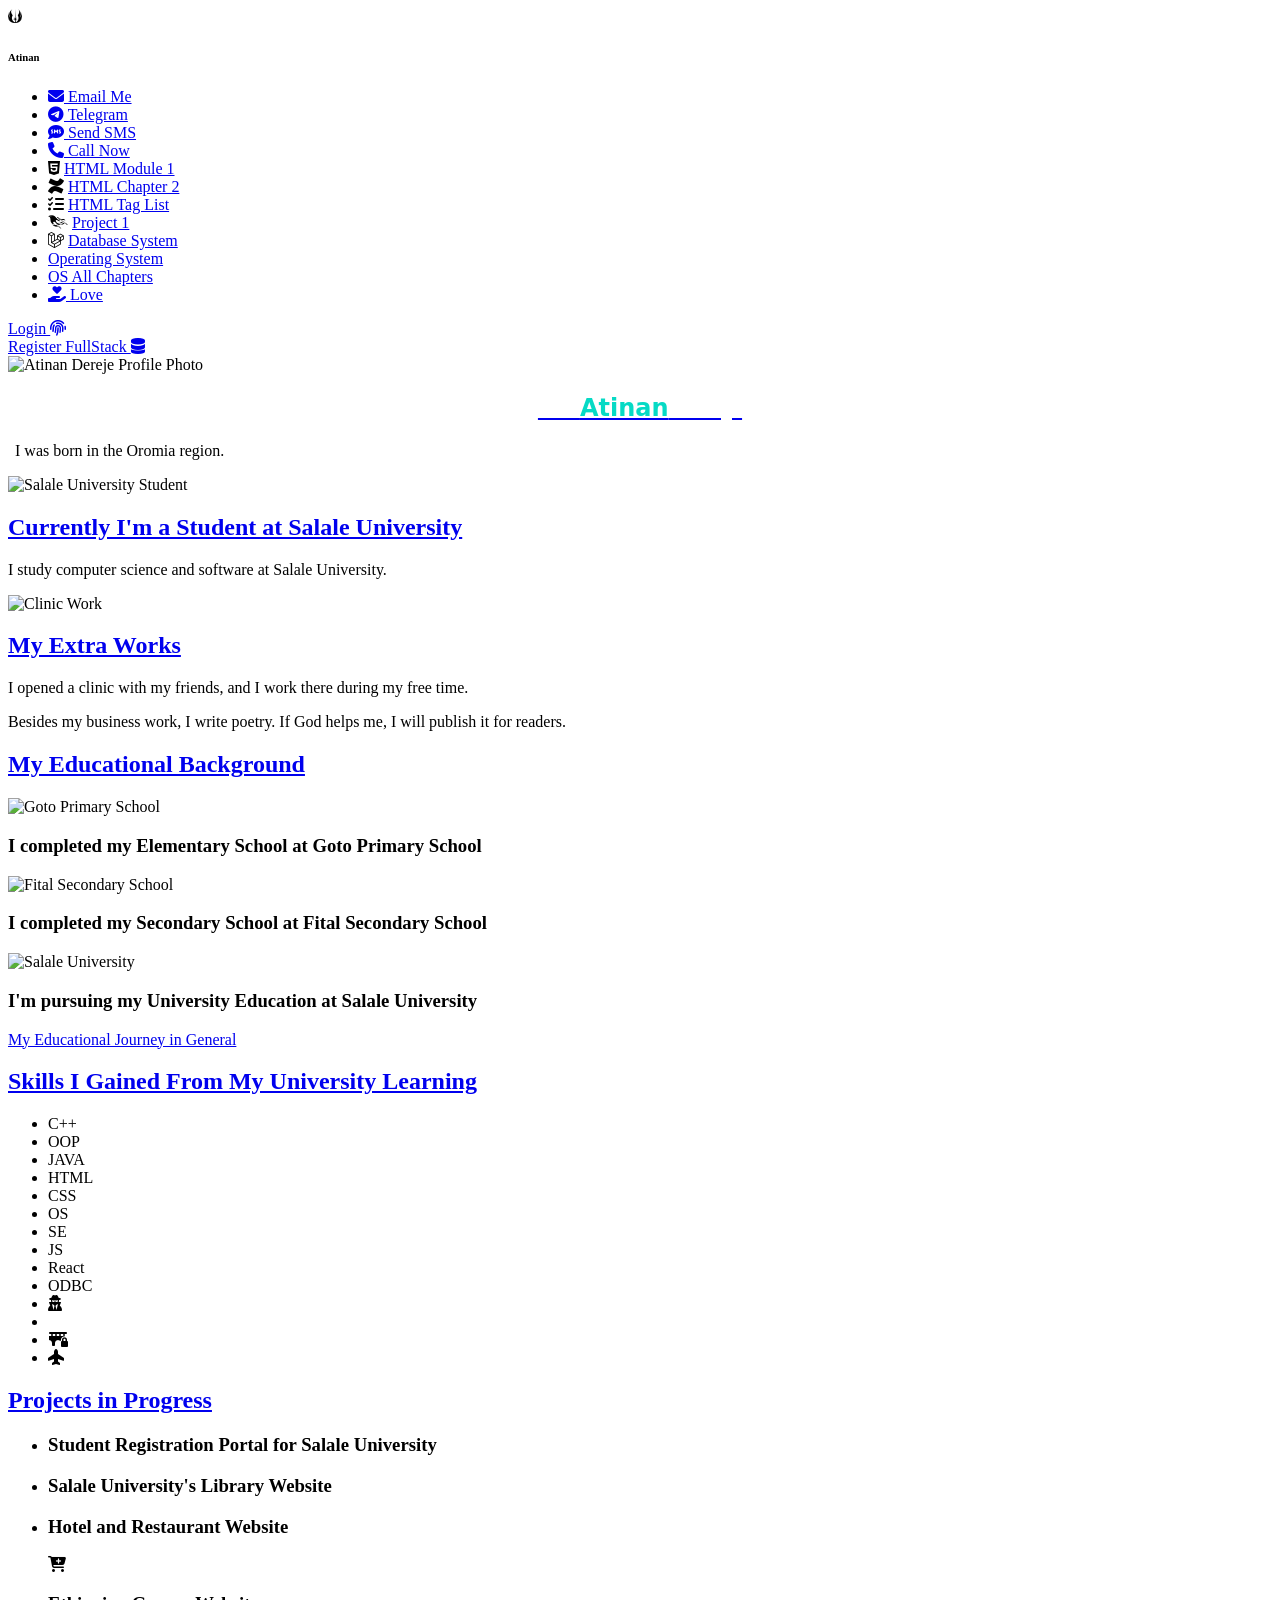
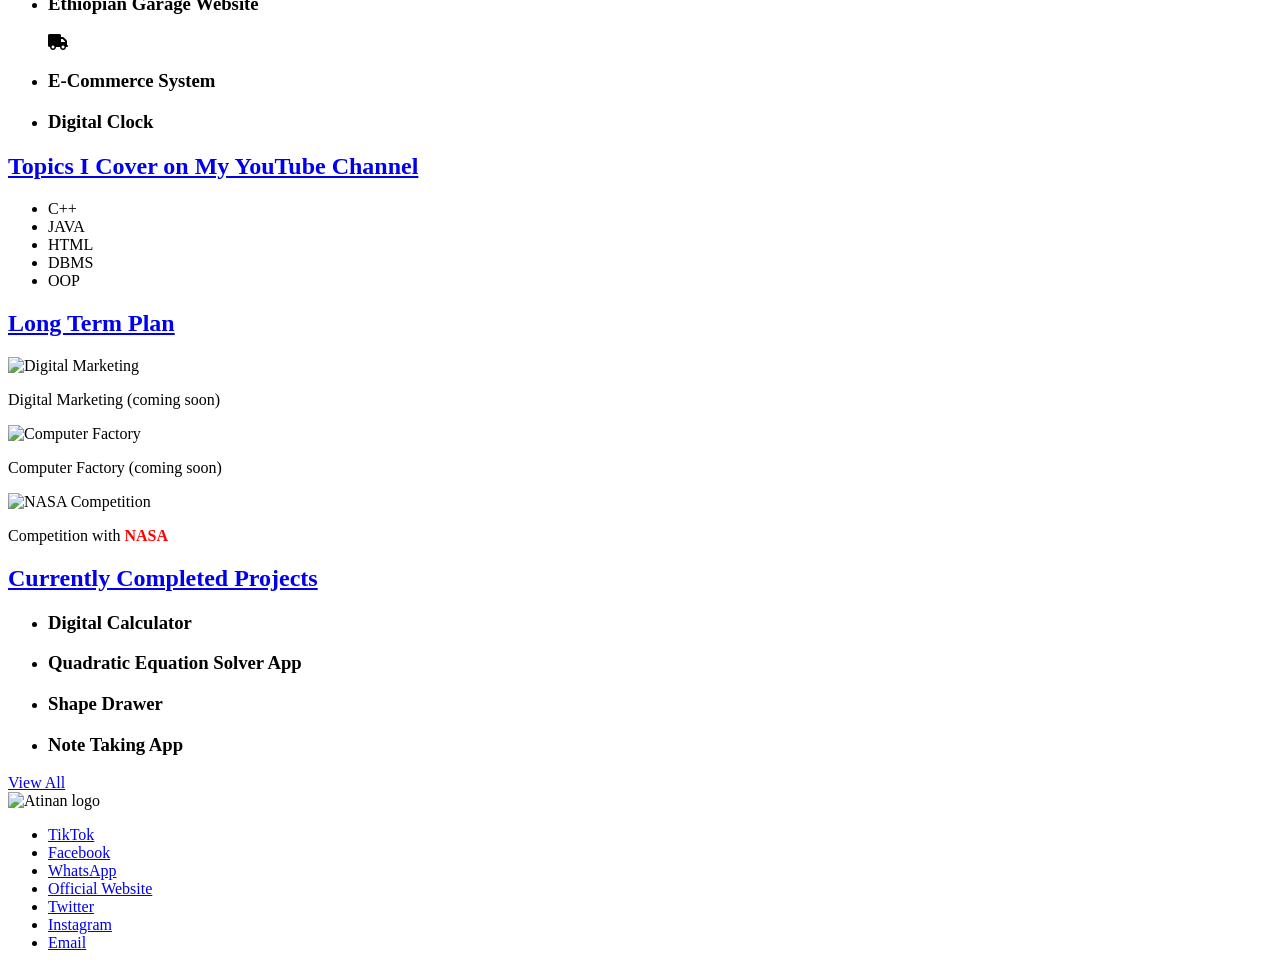
==== index.html @ be64e992 "Add files via upload" ====
<!DOCTYPE html>
<html lang="en">
<head>
    <meta charset="UTF-8">
    <meta name="viewport" content="width=device-width, initial-scale=1.0">
    <meta name="description" content="Portfolio of Atinan Dereje, a Salale University student: projects, skills, and learning materials.">
    <title>Atinan Portfolio</title>
    <link rel="stylesheet" href="https://cdnjs.cloudflare.com/ajax/libs/font-awesome/6.7.2/css/all.min.css">
    <link rel="stylesheet" href="/frontend/images/css/stylesheet.css">
</head>

<body>
    <header>
        <div class="logo">
            <i class="fa-brands fa-jedi-order" aria-hidden="true"></i>
            <h6>Atinan</h6>
        </div>

        <div class="main-contact">
            <ul>
                <li class="emaili">
                    <a href="mailto:abua70782@gmail.com" title="Email Me">
                        <i class="fa-solid fa-envelope" aria-hidden="true"></i> Email Me
                    </a>
                </li>
                <li class="telegram">
                    <a href="https://t.me/tokkummaan_humna_salale" target="_blank" rel="noopener noreferrer" title="Message me on Telegram">
                        <i class="fa-brands fa-telegram" aria-hidden="true"></i> Telegram
                    </a>
                </li>
                <li class="message">
                    <a href="sms:+251904371841" title="Send an SMS">
                        <i class="fa-solid fa-comment-sms" aria-hidden="true"></i> Send SMS
                    </a>
                </li>
                <li class="call">
                    <a href="tel:+251904371841" title="Call me">
                        <i class="fa-solid fa-phone" aria-hidden="true"></i> Call Now
                    </a>
                </li>

                <li><i class="fa-brands fa-html5" aria-hidden="true"></i> <a href="/frontend/Books/Web%20programming%20best%20module%20(2).pdf" target="_blank" rel="noopener">HTML Module 1</a></li>
                <li><i class="fa-brands fa-confluence" aria-hidden="true"></i> <a href="/frontend/Books/Chapter%20Two%20HTML.pdf" target="_blank" rel="noopener">HTML Chapter 2</a></li>
                <li><i class="fa-solid fa-list-check" aria-hidden="true"></i> <a href="/frontend/Books/HTML%20Tags%20List.pdf" target="_blank" rel="noopener">HTML Tag List</a></li>
                <li class="bird"><i class="fa-brands fa-phoenix-framework" aria-hidden="true"></i> <a href="/frontend/Books/Ecomerese.html">Project 1</a></li>
                <li class="ucode"><i class="fa-brands fa-laravel" aria-hidden="true"></i> <a href="/frontend/Books/Fundamentals%20of%20DB%20system.pdf" target="_blank" rel="noopener">Database System</a></li>
                <li><a href="/frontend/Books/Abraham-Silberschatz-Operating-System-Concepts-10th-2018.pdf" target="_blank" rel="noopener">Operating System</a></li>
                <li><a href="/frontend/Books/OS%20all%20chapters.pdf" target="_blank" rel="noopener">OS All Chapters</a></li>

                <li class="heart">
                    <a href="https://www.poetryfoundation.org/collections/145134/love-poems" target="_blank" rel="noopener">
                        <i class="fa-solid fa-hand-holding-heart" aria-hidden="true"></i> Love
                    </a>
                </li>
            </ul>
        </div>

        <div class="login">
            <a href="https://atibased.netlify.app/">Login <i class="fa-solid fa-fingerprint" aria-hidden="true"></i></a>
        </div>
        <div class="login">
            <a href="https://t.me/tokkummaan_humna_salale" target="_blank" rel="noopener noreferrer">Register FullStack <i class="fa-solid fa-database" aria-hidden="true"></i></a>
        </div>
    </header>

    <section class="container">
        <div class="sec1">
            <div class="sec1-cont">
                <div id="about">
                    <img src="/frontend/images/my%20image.jpeg" alt="Atinan Dereje Profile Photo">
                    <a href="#about">
                        <h1 style="color: white; text-align: center; font-size: x-large; font-weight: 600;">I'm <b style="font-family: system-ui, -apple-system, BlinkMacSystemFont, 'Segoe UI', Roboto, Oxygen, Ubuntu, Cantarell, 'Open Sans', 'Helvetica Neue', sans-serif; color: rgb(6, 218, 197);">Atinan</b> Dereje</h1>
                    </a>
                    <p style="margin-left: 7px;">I was born in the Oromia region.</p>
                </div>

                <div class="sec1imp">
                    <img src="/frontend/images/watermarked_img_13337087227872128564.jpg" alt="Salale University Student" loading="lazy">
                    <a href="#education">
                        <h2>Currently I'm a Student at Salale University</h2>
                    </a>
                    <p>I study computer science and software at Salale University.</p>
                </div>
            </div>

            <div class="sec12" id="extra-works">
                <div class="sec121">
                    <img src="/frontend/images/mying.jpg" alt="Clinic Work" loading="lazy">
                    <a href="#extra-works">
                        <h2>My Extra Works</h2>
                    </a>
                    <p>I opened a clinic with my friends, and I work there during my free time.</p>
                    <p>Besides my business work, I write poetry. If God helps me, I will publish it for readers.</p>
                </div>
            </div>

            <div class="sec13" id="education">
                <a href="#education">
                    <h2>My Educational Background</h2>
                </a>
                <div class="edu-bgr">
                    <div class="elementary">
                        <img src="/frontend/images/watermarked_img_13337087227872128564.jpg" alt="Goto Primary School" loading="lazy">
                        <h3>I completed my Elementary School at Goto Primary School</h3>
                    </div>
                    <div class="highschool">
                        <img src="/frontend/images/mying.jpg" alt="Fital Secondary School" loading="lazy">
                        <h3>I completed my Secondary School at Fital Secondary School</h3>
                    </div>
                    <div class="University">
                        <img src="/frontend/images/watermarked_img_13337087227872128564.jpg" alt="Salale University" loading="lazy">
                        <h3>I'm pursuing my University Education at Salale University</h3>
                    </div>
                </div>
                <div class="edu-jorney">
                    <a href="#education">My Educational Journey in General</a>
                </div>
            </div>

            <div class="sec14" id="skills">
                <a href="#skills">
                    <h2>Skills I Gained From My University Learning</h2>
                </a>
                <ul>
                    <li>C++</li>
                    <li>OOP</li>
                    <li>JAVA</li>
                    <li>HTML</li>
                    <li>CSS</li>
                    <li>OS</li>
                    <li>SE</li>
                    <li>JS</li>
                    <li>React</li>
                    <li>ODBC</li>
                    <li><i class="fa-solid fa-user-secret" aria-hidden="true"></i></li>
                    <li><i class="fa-brands fa-unison" aria-hidden="true"></i></li>
                    <li><i class="fa-solid fa-bridge-lock" aria-hidden="true"></i></li>
                    <li><i class="fa-solid fa-plane-up" aria-hidden="true"></i></li>
                </ul>
            </div>
        </div>

        <div class="sec2">
            <div class="sec21" id="future-projects">
                <a href="#future-projects">
                    <h2>Projects in Progress</h2>
                </a>
                <ul>
                    <li><h3>Student Registration Portal for Salale University</h3></li>
                    <li><h3>Salale University's Library Website</h3></li>
                    <li>
                        <h3>Hotel and Restaurant Website</h3>
                        <i class="fa-solid fa-cart-plus" aria-hidden="true"></i>
                    </li>
                    <li>
                        <h3>Ethiopian Garage Website</h3>
                        <i class="fa-solid fa-truck" aria-hidden="true"></i>
                    </li>
                    <li><h3>E-Commerce System</h3></li>
                    <li><h3>Digital Clock</h3></li>
                </ul>
            </div>

            <div class="sec22" id="youtube">
                <a href="#youtube">
                    <h2>Topics I Cover on My YouTube Channel</h2>
                </a>
                <ul>
                    <li>C++</li>
                    <li>JAVA</li>
                    <li>HTML</li>
                    <li>DBMS</li>
                    <li>OOP</li>
                </ul>
            </div>

            <div class="sec23" id="long-term-plan">
                <a href="#long-term-plan">
                    <h2>Long Term Plan</h2>
                </a>
                <div class="sec23-cont">
                    <div class="sec23-cont-left">
                        <div class="sec23-lft-cont">
                            <img src="/frontend/images/watermarked_img_13337087227872128564.jpg" alt="Digital Marketing" loading="lazy">
                            <p>Digital Marketing (coming soon)</p>
                        </div>
                        <div class="sec23-lft-cont">
                            <img src="/frontend/images/watermarked_img_13337087227872128564.jpg" alt="Computer Factory" loading="lazy">
                            <p>Computer Factory (coming soon)</p>
                        </div>
                        <div class="sec23-right-cont">
                            <img src="/frontend/images/watermarked_img_13337087227872128564.jpg" alt="NASA Competition" loading="lazy">
                            <p>Competition with <strong style="color: red;">NASA</strong></p>
                        </div>
                    </div>
                </div>
            </div>

            <div class="sec24" id="completed-projects">
                <a href="#completed-projects">
                    <h2>Currently Completed Projects</h2>
                </a>
                <ul>
                    <li><h3>Digital Calculator</h3></li>
                    <li><h3>Quadratic Equation Solver App</h3></li>
                    <li><h3>Shape Drawer</h3></li>
                    <li><h3>Note Taking App</h3></li>
                </ul>
                <!-- TODO: point this to a page listing all your projects once it exists -->
                <a href="#completed-projects">View All</a>
            </div>
        </div>
    </section>

    <footer>
        <section class="foter-logo">
            <img src="/frontend/images/watermarked_img_13337087227872128564.jpg" alt="Atinan logo">
        </section>
        <div class="social-links">
            <!-- TODO: replace each "#" with your real profile URL -->
            <ul>
                <li><a href="#" target="_blank" rel="noopener">TikTok</a></li>
                <li><a href="#" target="_blank" rel="noopener">Facebook</a></li>
                <li><a href="#" target="_blank" rel="noopener">WhatsApp</a></li>
                <li><a href="#" target="_blank" rel="noopener">Official Website</a></li>
                <li><a href="#" target="_blank" rel="noopener">Twitter</a></li>
                <li><a href="#" target="_blank" rel="noopener">Instagram</a></li>
                <li><a href="mailto:abua70782@gmail.com">Email</a></li>
            </ul>
        </div>
    </footer>
</body>
</html>
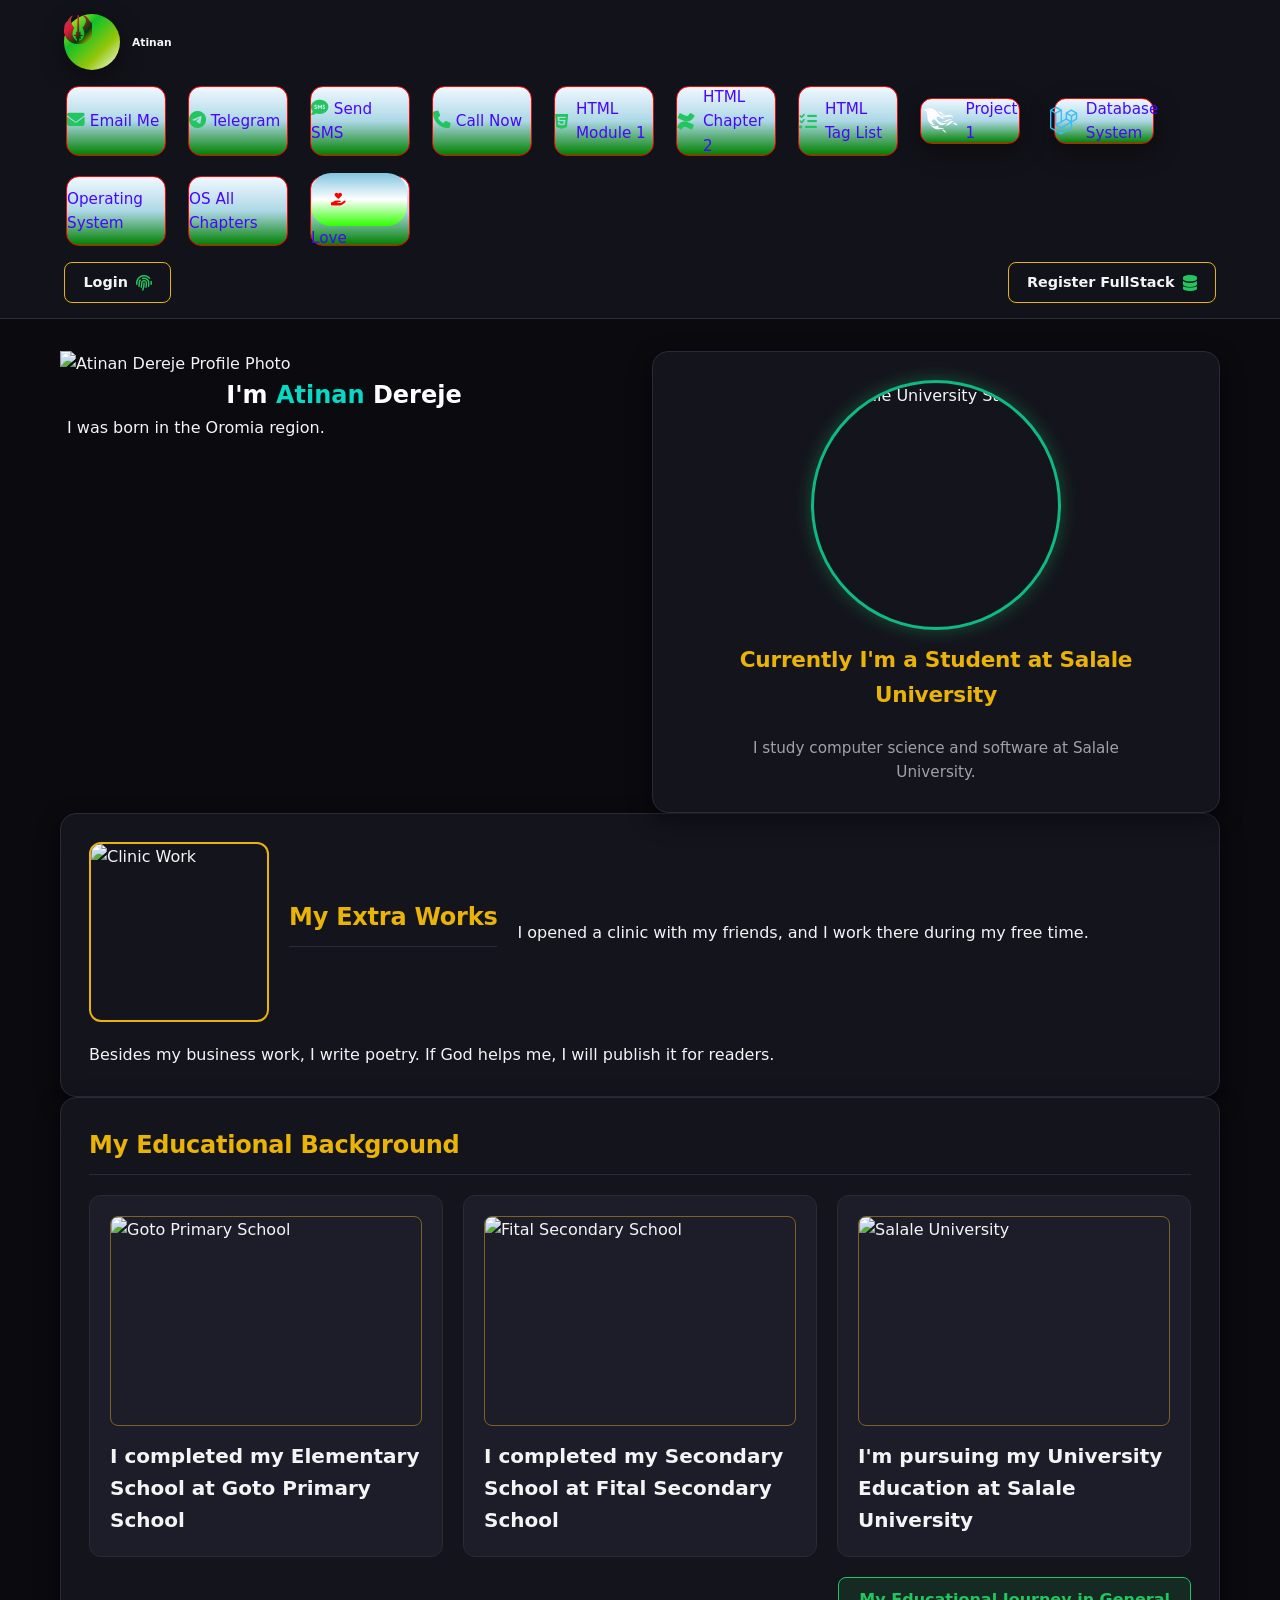
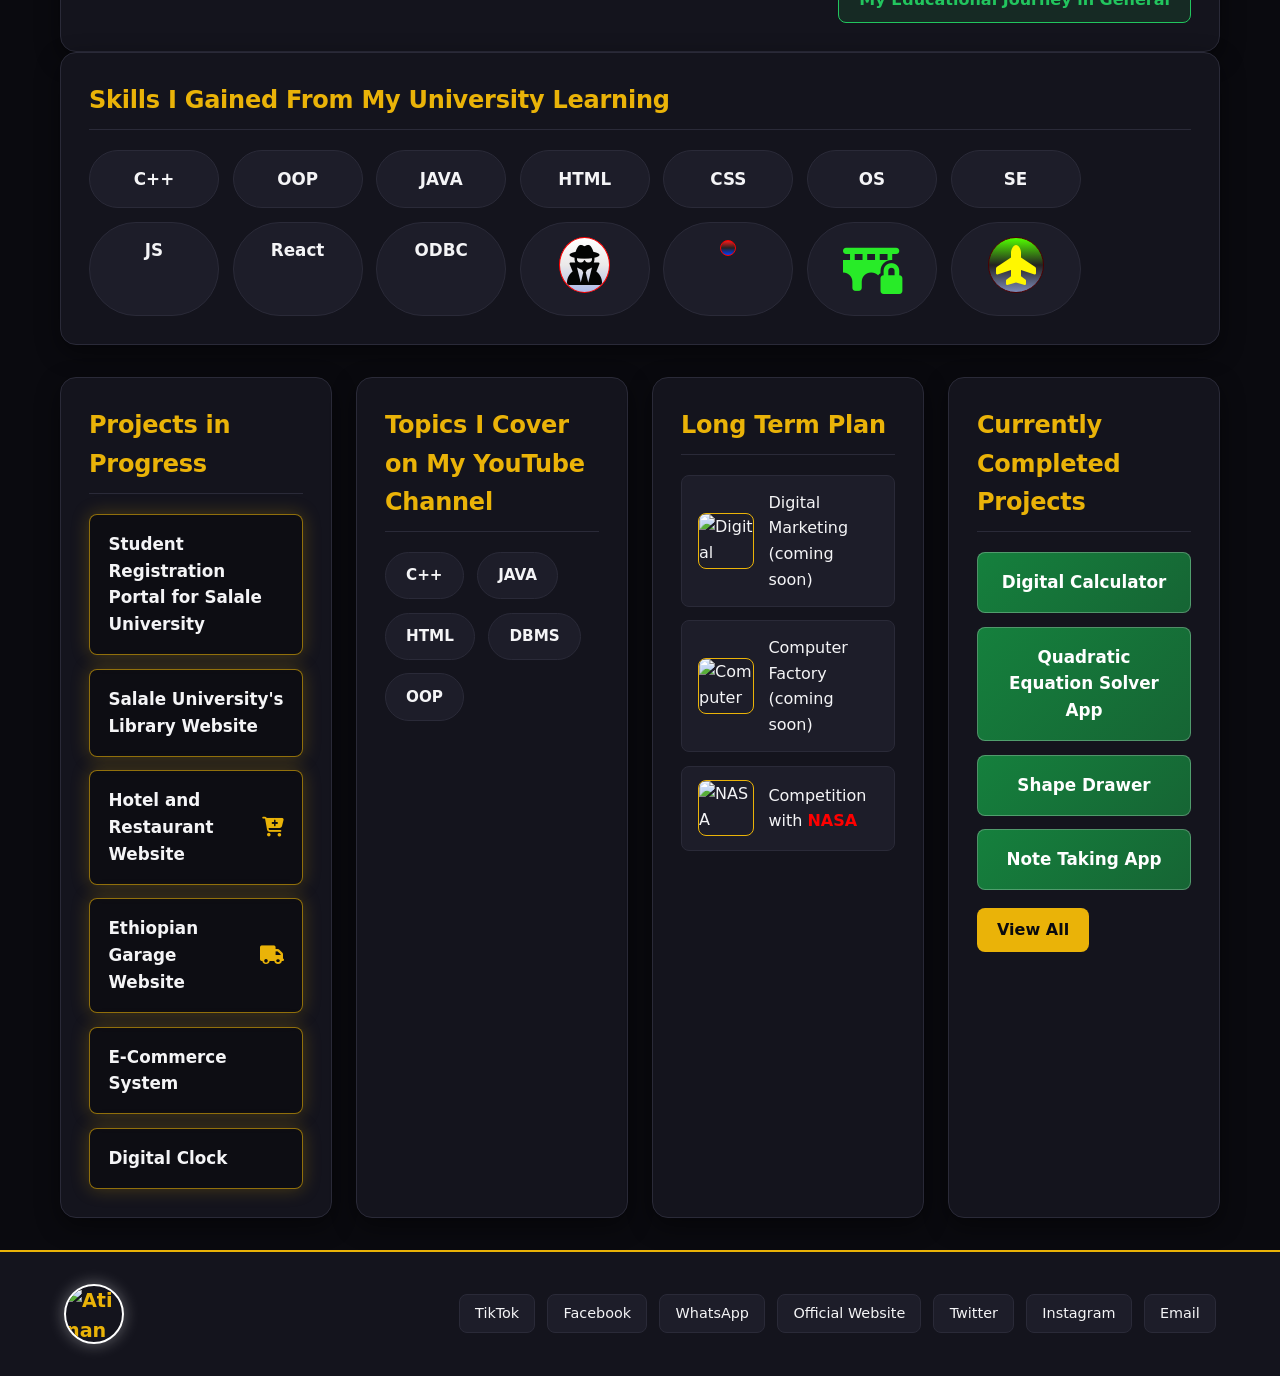
==== commit 244a7550: "Update index.html" ====
--- a/index.html
+++ b/index.html
@@ -6,7 +6,7 @@
     <meta name="description" content="Portfolio of Atinan Dereje, a Salale University student: projects, skills, and learning materials.">
     <title>Atinan Portfolio</title>
     <link rel="stylesheet" href="https://cdnjs.cloudflare.com/ajax/libs/font-awesome/6.7.2/css/all.min.css">
-    <link rel="stylesheet" href="/frontend/images/css/stylesheet.css">
+    <link rel="stylesheet" href="stylesheet.css">
 </head>
 
 <body>
--- a/stylesheet.css
+++ b/stylesheet.css
@@ -0,0 +1,676 @@
+* {
+  margin: 0;
+  padding: 0;
+  box-sizing: border-box;
+}
+
+html, body {
+  max-width: 100%;
+  overflow-x: hidden;
+}
+
+body {
+  font-family: 'Segoe UI', Tahoma, Geneva, Verdana, sans-serif;
+  background-color: #0d0d12;
+  color: #e4e4e7;
+  line-height: 1.6;
+}
+
+.sec1imp, .elementary, .highschool, .University, .sec2 > div {
+  min-width: 0;
+}
+
+/* ================= DESIGN TOKENS (CSS VARIABLES) ================= */
+:root {
+  --bg-page: #0a0a0f;
+  --bg-surface: #14141d;
+  --bg-card: #1d1d29;
+  --bg-glass: rgba(20, 20, 29, 0.85);
+  
+  --border-subtle: #2a2a38;
+  --border-accent: rgba(218, 165, 32, 0.5);
+  
+  --text-main: #f4f4f6;
+  --text-muted: #a1a1aa;
+  
+  --accent-gold: #eab308;
+  --accent-gold-hover: #facc15;
+  --accent-green: #22c55e;
+  --accent-emerald: #10b981;
+  
+  --radius-sm: 8px;
+  --radius-md: 12px;
+  --radius-lg: 16px;
+  --radius-full: 9999px;
+  
+  --shadow-card: 0 8px 24px rgba(0, 0, 0, 0.45);
+  --shadow-glow-green: 0 0 18px rgba(34, 197, 94, 0.35);
+  --shadow-glow-gold: 0 0 18px rgba(234, 179, 8, 0.25);
+  
+  --transition-fast: 0.2s cubic-bezier(0.4, 0, 0.2, 1);
+  --transition-smooth: 0.3s cubic-bezier(0.4, 0, 0.2, 1);
+}
+
+/* ================= RESET & BASE STYLES ================= */
+*, *::before, *::after {
+  margin: 0;
+  padding: 0;
+  box-sizing: border-box;
+}
+
+html, body {
+  max-width: 100%;
+  overflow-x: hidden;
+  scroll-behavior: smooth;
+}
+
+body {
+  font-family: system-ui, -apple-system, 'Segoe UI', Roboto, Helvetica, Arial, sans-serif;
+  background-color: var(--bg-page);
+  color: var(--text-main);
+  line-height: 1.6;
+  overflow-wrap: break-word;
+  -webkit-font-smoothing: antialiased;
+}
+
+a {
+  text-decoration: none;
+  color: inherit;
+  transition: color var(--transition-fast), background-color var(--transition-fast), transform var(--transition-fast);
+}
+
+a:hover {
+  color: var(--accent-green);
+}
+
+ul {
+  list-style: none;
+}
+
+img {
+  max-width: 100%;
+  display: block;
+  object-fit: cover;
+}
+
+/* Prevent CSS Grid blowout on narrow screens */
+.sec1imp, .elementary, .highschool, .University, .sec2 > div {
+  min-width: 0;
+}
+
+/* ================= HEADER & NAVIGATION ================= */
+header {
+  display: flex;
+  flex-wrap: wrap;
+  justify-content: space-between;
+  align-items: center;
+  gap: 1rem;
+  padding: 0.9rem 5%;
+  background-color: var(--bg-glass);
+  backdrop-filter: blur(12px);
+  -webkit-backdrop-filter: blur(12px);
+  position: sticky;
+  top: 0;
+  z-index: 1000;
+  border-bottom: 1px solid var(--border-subtle);
+}
+
+.logo {
+  display: flex;
+  align-items: center;
+  gap: 0.75rem;
+}
+
+.logo img {
+  width: 52px;
+  height: 52px;
+  border-radius: var(--radius-full);
+  border: 2px solid var(--accent-gold);
+  transition: transform var(--transition-smooth);
+}
+
+.logo img:hover {
+  transform: scale(1.05);
+}
+
+.logo .fa-brands {
+  background:linear-gradient(135deg, #f6fe07, #10c12b, #b8f905c7, #ffffff);
+  height: 56px;
+  width: 56px;
+  font-weight: 600;
+  border-radius: var(--radius-full);
+  font-size: 2rem;
+  /* display: inline-flex; */
+ 
+  align-items: center;
+  justify-content: center;
+  box-shadow: var(--shadow-card);
+}
+.fa-user-secret{
+  color: rgb(3, 4, 3);
+  font-size: 40px;
+  border-radius: 50%;
+    padding: 7px;
+  border: 1px solid red;
+  background: linear-gradient(rgb(255, 255, 255),rgb(235, 233, 233),rgb(172, 187, 232));
+}
+.fa-bridge-lock{
+  color: rgb(40, 235, 40);
+  font-size: 50px;
+ border-radius: 50%;
+   padding:7px;
+
+ 
+  /* background: linear-gradient(rgb(255, 255, 255),rgb(235, 233, 233),rgb(172, 187, 232)); */
+}
+
+.main-contact i{
+  color: red;
+}
+.fa-hand-holding-heart{
+ 
+  color: red;
+ padding: 20px;
+}
+.heart a .fa-hand-holding-heart{
+  color: #ff0000;
+  background: linear-gradient(rgb(130, 196, 224),white ,rgb(47, 255, 0));
+  font-size: 13px;
+  width: 100%;
+  height: 100%;
+  /* margin-left: 8px; */
+  border-radius: 20px;
+  font-weight: 1000;
+
+}
+.fa-unison{
+   color: rgb(255, 247, 0);
+  font-size: 40px;
+    padding: 7px;
+  border-radius: 50%;
+  border: 1px solid red;
+  background: linear-gradient(rgb(241, 29, 29),rgb(36, 33, 33),rgb(0, 64, 255));
+}
+.fa-plane-up{
+   color: rgb(255, 247, 0);
+  font-size: 40px;
+  padding: 7px;
+  border-radius: 50%;
+  border: 1px solid rgb(76, 0, 0);
+  background: linear-gradient(rgb(81, 255, 0),rgb(36, 33, 33),rgb(123, 138, 183));
+}
+.logo .fa-brands::before {
+  background: linear-gradient(135deg, #656844, #e7183a, #033c09, #f2ff00);
+  -webkit-background-clip: text;
+  background-clip: text;
+  font-style: 30px;
+  -webkit-text-fill-color: transparent;
+  color: transparent;
+}
+
+.main-contact ul {
+  display: flex;
+  flex-wrap: wrap;
+  gap: 1.25rem;
+  align-items: center;
+}
+
+.main-contact li {
+  display: flex;
+  align-items: center;
+  gap: 0.5rem;
+  font-size: 0.95rem;
+  color: var(--text-muted);
+}
+
+.main-contact i {
+  color: var(--accent-green);
+  font-size: 1.1rem;
+}
+
+.login a {
+  display: inline-flex;
+  align-items: center;
+  gap: 0.5rem;
+  padding: 0.5rem 1.15rem;
+  border: 1px solid var(--accent-gold);
+  border-radius: var(--radius-sm);
+  font-weight: 600;
+  font-size: 0.9rem;
+  color: var(--text-main);
+}
+
+.login i {
+  color: var(--accent-green);
+  font-size: 1rem;
+  transition: color var(--transition-fast);
+}
+
+.login a:hover {
+  background-color: var(--accent-gold);
+  color: var(--bg-page);
+  transform: translateY(-1px);
+}
+
+.login a:hover i {
+  color: var(--bg-page);
+}
+
+/* Custom Brand Badges */
+.bird, .ucode {
+  height: 46px;
+  padding: 0 0.85rem;
+  margin-right: 0.75rem;
+  border-radius: var(--radius-md);
+  display: inline-flex;
+  align-items: center;
+  justify-content: center;
+  gap: 0.4rem;
+  box-shadow: var(--shadow-card);
+  transition: transform var(--transition-fast);
+}
+
+.bird {
+  background: linear-gradient(135deg, #d66161, #766e6e, #9b6870, #897857);
+  font-size: 1.75rem;
+  color: #38bdf8;
+}
+
+.bird .fa-brands {
+  color: #ffffff;
+  font-size: 1.75rem;
+}
+
+.ucode {
+  background: radial-gradient(circle, #8f8383, #6868c7, #77595e, #9a8686);
+}
+
+.ucode .fa-brands {
+  font-size: 1.75rem;
+  color: #38bdf8;
+}
+
+.fa-brands h6 {
+  font-size: 0.75rem;
+  color: #e0f2fe;
+}
+
+.bird:hover, .ucode:hover {
+  transform: translateY(-2px);
+}
+
+/* ================= MAIN CONTAINER & SECTION CARDS ================= */
+.container {
+  max-width: 1200px;
+  margin: 2rem auto;
+  padding: 0 1.25rem;
+  display: flex;
+  flex-direction: column;
+  gap: 2rem;
+}
+
+.sec12, .sec13, .sec14, .sec21, .sec22, .sec23, .sec24 {
+  background-color: var(--bg-surface);
+  border: 1px solid var(--border-subtle);
+  border-radius: var(--radius-lg);
+  padding: 1.75rem;
+  box-shadow: var(--shadow-card);
+  transition: border-color var(--transition-smooth);
+}
+
+.sec12:hover, .sec13:hover, .sec14:hover, .sec21:hover, .sec22:hover, .sec23:hover, .sec24:hover {
+  border-color: rgba(234, 179, 8, 0.35);
+}
+
+.container h2 {
+  color: var(--accent-gold);
+  font-size: clamp(1.25rem, 2.5vw, 1.5rem);
+  font-weight: 700;
+  letter-spacing: -0.01em;
+  margin-bottom: 1.25rem;
+  border-bottom: 1px solid var(--border-subtle);
+  padding-bottom: 0.6rem;
+}
+header li{
+  height: 70px;
+  width: 100px;
+  border-radius: 13px;
+  border: 1px solid red;
+
+  margin-left: 2px;
+  background:linear-gradient(rgb(118, 229, 98),rgb(241, 244, 237),rgb(2, 130, 32));
+}
+.main-contact li{
+  background: linear-gradient(aliceblue,lightblue ,green);
+}
+header li a{
+  color: rgb(72, 5, 255);
+}
+/* ================= HERO / PROFILE CARDS (sec1-cont) ================= */
+.sec1-cont {
+  display: grid;
+  grid-template-columns: repeat(auto-fit, minmax(280px, 1fr));
+  gap: 1.5rem;
+}
+
+.sec1imp {
+  background-color: var(--bg-surface);
+  border: 1px solid var(--border-subtle);
+  border-radius: var(--radius-lg);
+  padding: 1.75rem;
+  display: flex;
+  flex-direction: column;
+  align-items: center;
+  text-align: center;
+  gap: 0.85rem;
+  box-shadow: var(--shadow-card);
+  transition: transform var(--transition-smooth), border-color var(--transition-smooth);
+}
+
+.sec1imp:hover {
+  transform: translateY(-4px);
+  border-color: var(--accent-emerald);
+}
+
+.sec1imp img {
+  width: 250px;
+  height: 250px;
+  border-radius: var(--radius-full);
+  border: 3px solid var(--accent-emerald);
+  box-shadow: var(--shadow-glow-green);
+}
+
+.sec1imp h2 {
+  border: none;
+  margin-bottom: 0;
+  font-size: 1.35rem;
+}
+
+.sec1imp p {
+  color: var(--text-muted);
+  font-size: 0.95rem;
+  max-width: 45ch;
+}
+
+/* ================= EXTRA WORKS (sec12) ================= */
+.sec121 {
+  display: flex;
+  align-items: center;
+  gap: 1.25rem;
+  flex-wrap: wrap;
+}
+
+.sec121 img {
+  width: 180px;
+  height: 180px;
+  border-radius: var(--radius-md);
+  border: 2px solid var(--accent-gold);
+  transition: transform var(--transition-smooth);
+}
+
+.sec121 img:hover {
+  transform: scale(1.03);
+}
+
+/* ================= EDUCATION BACKGROUND (sec13) ================= */
+.edu-bgr {
+  display: grid;
+  grid-template-columns: repeat(auto-fit, minmax(260px, 1fr));
+  gap: 1.25rem;
+  margin-top: 1rem;
+}
+
+.elementary, .highschool, .University {
+  background-color: var(--bg-card);
+  border: 1px solid var(--border-subtle);
+  padding: 1.25rem;
+  border-radius: var(--radius-md);
+  display: flex;
+  flex-direction: column;
+  gap: 0.85rem;
+  transition: transform var(--transition-smooth), box-shadow var(--transition-smooth);
+}
+
+.elementary:hover, .highschool:hover, .University:hover {
+  transform: translateY(-4px);
+  box-shadow: var(--shadow-glow-gold);
+}
+
+.edu-bgr img {
+  width: 100%;
+  height: 210px;
+  border-radius: var(--radius-sm);
+  border: 1px solid var(--border-accent);
+}
+
+.edu-bgr h3 {
+  font-size: 1.25rem;
+  font-weight: 600;
+  color: var(--text-main);
+}
+
+.edu-jorney {
+  margin-top: 1.25rem;
+  text-align: right;
+}
+
+.edu-jorney a {
+  display: inline-flex;
+  align-items: center;
+  gap: 0.5rem;
+  padding: 0.6rem 1.25rem;
+  background-color: rgba(34, 197, 94, 0.12);
+  border: 1px solid var(--accent-green);
+  border-radius: var(--radius-sm);
+  font-size: 1rem;
+  font-weight: 600;
+  color: var(--accent-green);
+}
+
+.edu-jorney a:hover {
+  background-color: var(--accent-green);
+  color: var(--bg-page);
+}
+
+/* ================= SKILLS & YOUTUBE PROGRAMS ================= */
+.sec14 ul, .sec22 ul {
+  display: flex;
+  flex-wrap: wrap;
+  gap: 0.85rem;
+}
+
+.sec14 li, .sec22 li {
+  background-color: var(--bg-card);
+  border: 1px solid var(--border-subtle);
+  color: var(--text-main);
+  padding: 0.65rem 1.25rem;
+  border-radius: var(--radius-full);
+  font-size: 0.95rem;
+  font-weight: 600;
+  transition: all var(--transition-fast);
+}
+
+.sec14 ul li {
+  min-width: 130px;
+  text-align: center;
+  padding: 0.9rem 1.4rem;
+  font-size: 1.05rem;
+}
+
+.sec14 ul li:hover, .sec22 li:hover {
+  border-color: var(--accent-green);
+  box-shadow: var(--shadow-glow-green);
+  transform: translateY(-2px);
+}
+
+/* ================= PROJECTS GRID (sec2) ================= */
+.sec2 {
+  display: grid;
+  grid-template-columns: repeat(auto-fit, minmax(250px, 1fr));
+  gap: 1.5rem;
+}
+
+.sec21 ul, .sec24 ul {
+  display: flex;
+  flex-direction: column;
+  gap: 0.85rem;
+}
+
+/* Future Projects Cards */
+.sec21 ul li {
+  background-color: rgba(10, 10, 15, 0.65);
+  color: var(--text-main);
+  border: 1px solid rgba(234, 179, 8, 0.6);
+  box-shadow: var(--shadow-glow-gold);
+  border-radius: var(--radius-sm);
+  padding: 1rem 1.15rem;
+  display: flex;
+  justify-content: space-between;
+  align-items: center;
+  gap: 0.75rem;
+  transition: transform var(--transition-fast);
+}
+
+.sec21 ul li:hover {
+  transform: translateX(4px);
+}
+
+.sec21 ul li h3 {
+  font-size: 1.05rem;
+  font-weight: 600;
+}
+
+.sec21 i {
+  color: var(--accent-gold);
+  font-size: 1.2rem;
+}
+
+/* Completed Projects Cards */
+.sec24 ul li {
+  background: linear-gradient(135deg, #15803d, #166534);
+  color: #ffffff;
+  border: 1px solid rgba(255, 255, 255, 0.25);
+  border-radius: var(--radius-sm);
+  padding: 1rem 1.15rem;
+  text-align: center;
+  transition: transform var(--transition-fast);
+}
+
+.sec24 ul li:hover {
+  transform: translateY(-2px);
+}
+
+.sec24 ul li h3 {
+
+font-size: 1.05rem;
+font-weight: 600;
+}
+/* View All Link in sec24 */
+.sec24 > a:last-child {
+display: inline-block;
+margin-top: 1.15rem;
+padding: 0.55rem 1.25rem;
+background-color: var(--accent-gold);
+color: var(--bg-page);
+font-weight: 700;
+border-radius: var(--radius-sm);
+}
+.sec24 > a:last-child:hover {
+background-color: var(--accent-gold-hover);
+transform: translateY(-1px);
+}
+/* ================= LONG TERM PLAN (sec23) ================= */
+.sec23-cont-left {
+display: flex;
+flex-direction: column;
+gap: 0.85rem;
+}
+.sec23-lft-cont, .sec23-right-cont {
+display: flex;
+align-items: center;
+gap: 0.9rem;
+background-color: var(--bg-card);
+border: 1px solid var(--border-subtle);
+padding: 0.85rem 1rem;
+border-radius: var(--radius-sm);
+transition: border-color var(--transition-fast);
+}
+.sec23-lft-cont:hover, .sec23-right-cont:hover {
+border-color: var(--accent-gold);
+}
+.sec23-lft-cont img, .sec23-right-cont img {
+width: 56px;
+height: 56px;
+border-radius: var(--radius-sm);
+border: 1px solid var(--accent-gold);
+flex-shrink: 0;
+}
+/* ================= FOOTER ================= */
+footer {
+background-color: var(--bg-surface);
+border-top: 2px solid var(--accent-gold);
+padding: 2rem 5%;
+display: flex;
+flex-wrap: wrap;
+justify-content: space-between;
+align-items: center;
+gap: 1.5rem;
+}
+.foter-logo {
+display: flex;
+align-items: center;
+gap: 0.85rem;
+font-weight: 700;
+color: var(--accent-gold);
+font-size: 1.2rem;
+}
+.foter-logo img {
+border-radius: var(--radius-full);
+height: 60px;
+width: 60px;
+border: 2px solid #ffffff;
+box-shadow: 0 0 16px rgba(255, 255, 255, 0.35);
+}
+.social-links ul {
+display: flex;
+flex-wrap: wrap;
+gap: 0.75rem;
+}
+.social-links li a {
+display: inline-block;
+background-color: var(--bg-card);
+border: 1px solid var(--border-subtle);
+padding: 0.45rem 0.95rem;
+border-radius: var(--radius-sm);
+font-size: 0.9rem;
+text-transform: capitalize;
+}
+.social-links li a:hover {
+background-color: var(--accent-gold);
+border-color: var(--accent-gold);
+color: var(--bg-page);
+transform: translateY(-2px);
+}
+/* ================= MOBILE OVERRIDES ================= */
+@media (max-width: 600px) {
+header {
+flex-direction: column;
+text-align: center;
+position: static;
+}
+.main-contact ul {
+justify-content: center;
+gap: 0.75rem;
+}
+.sec121 {
+flex-direction: column;
+text-align: center;
+}
+footer {
+flex-direction: column;
+text-align: center;
+}
+.social-links ul {
+justify-content: center;
+}
+}
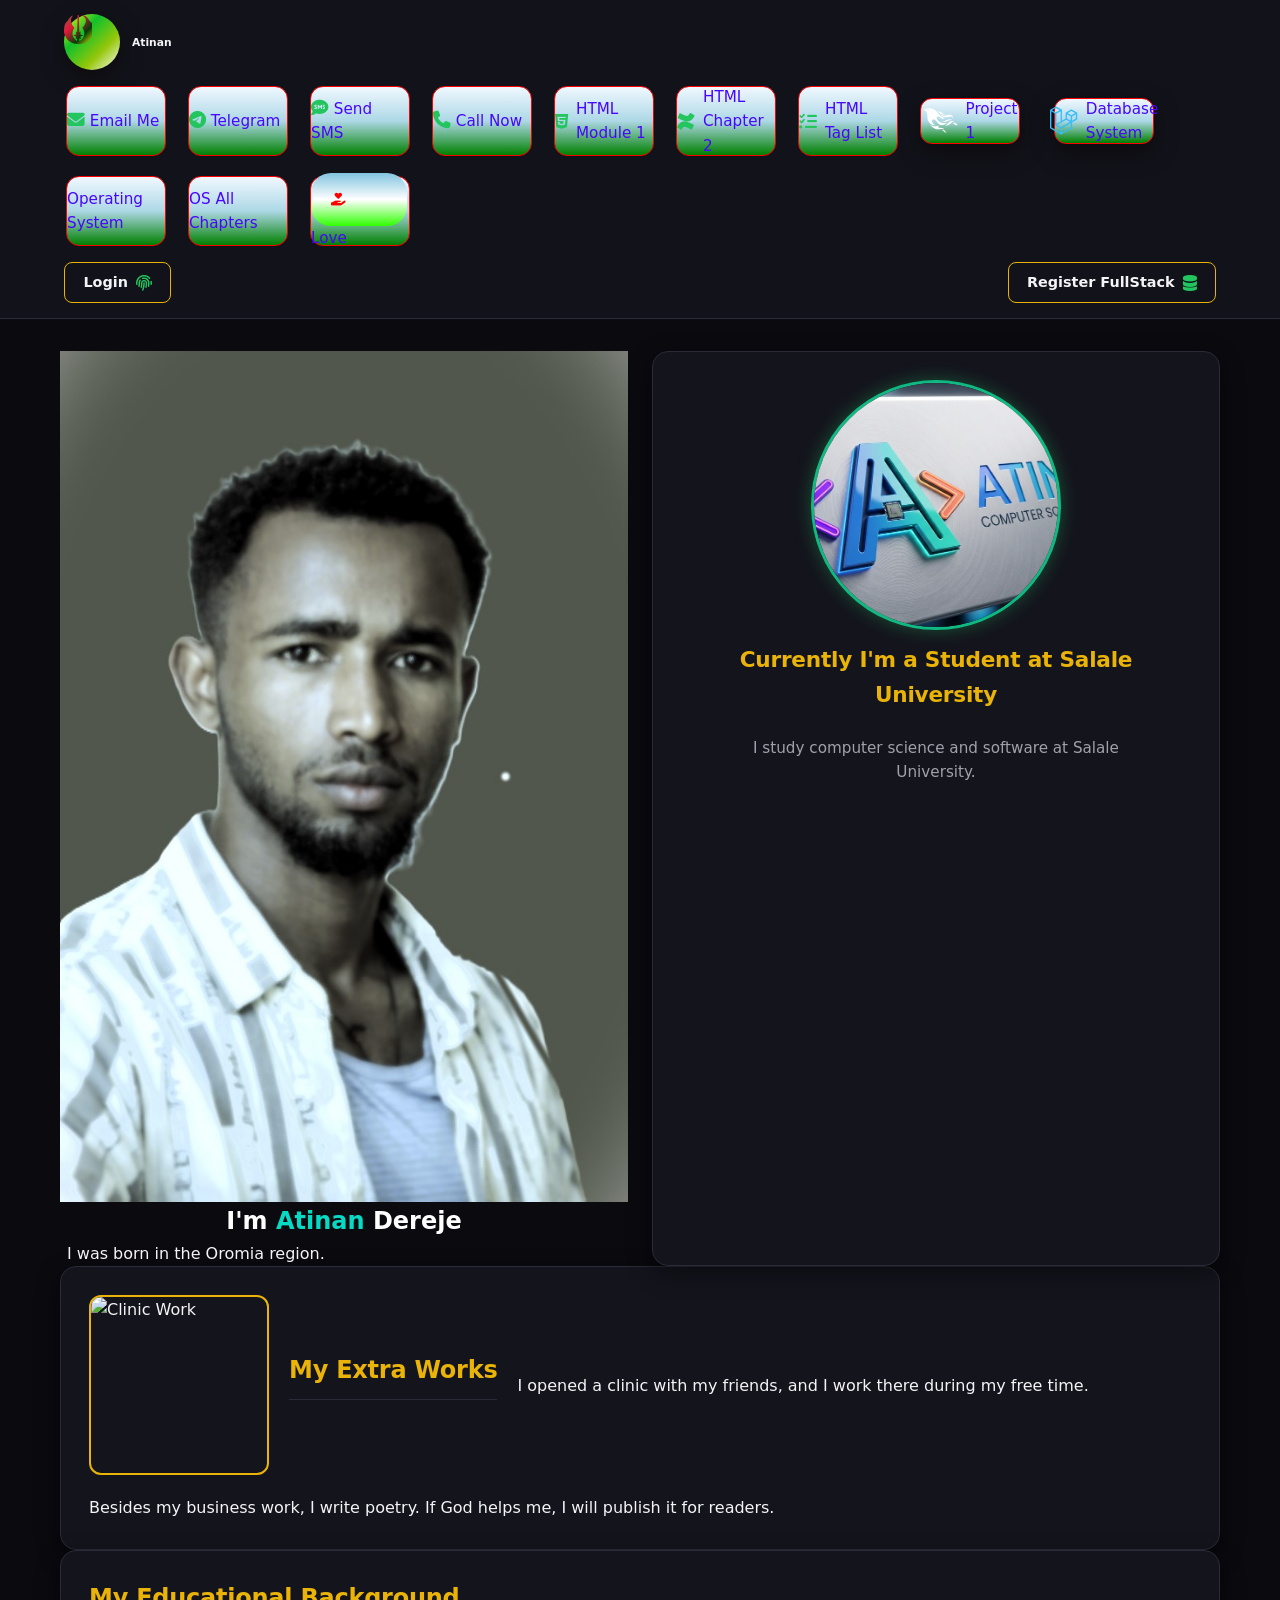
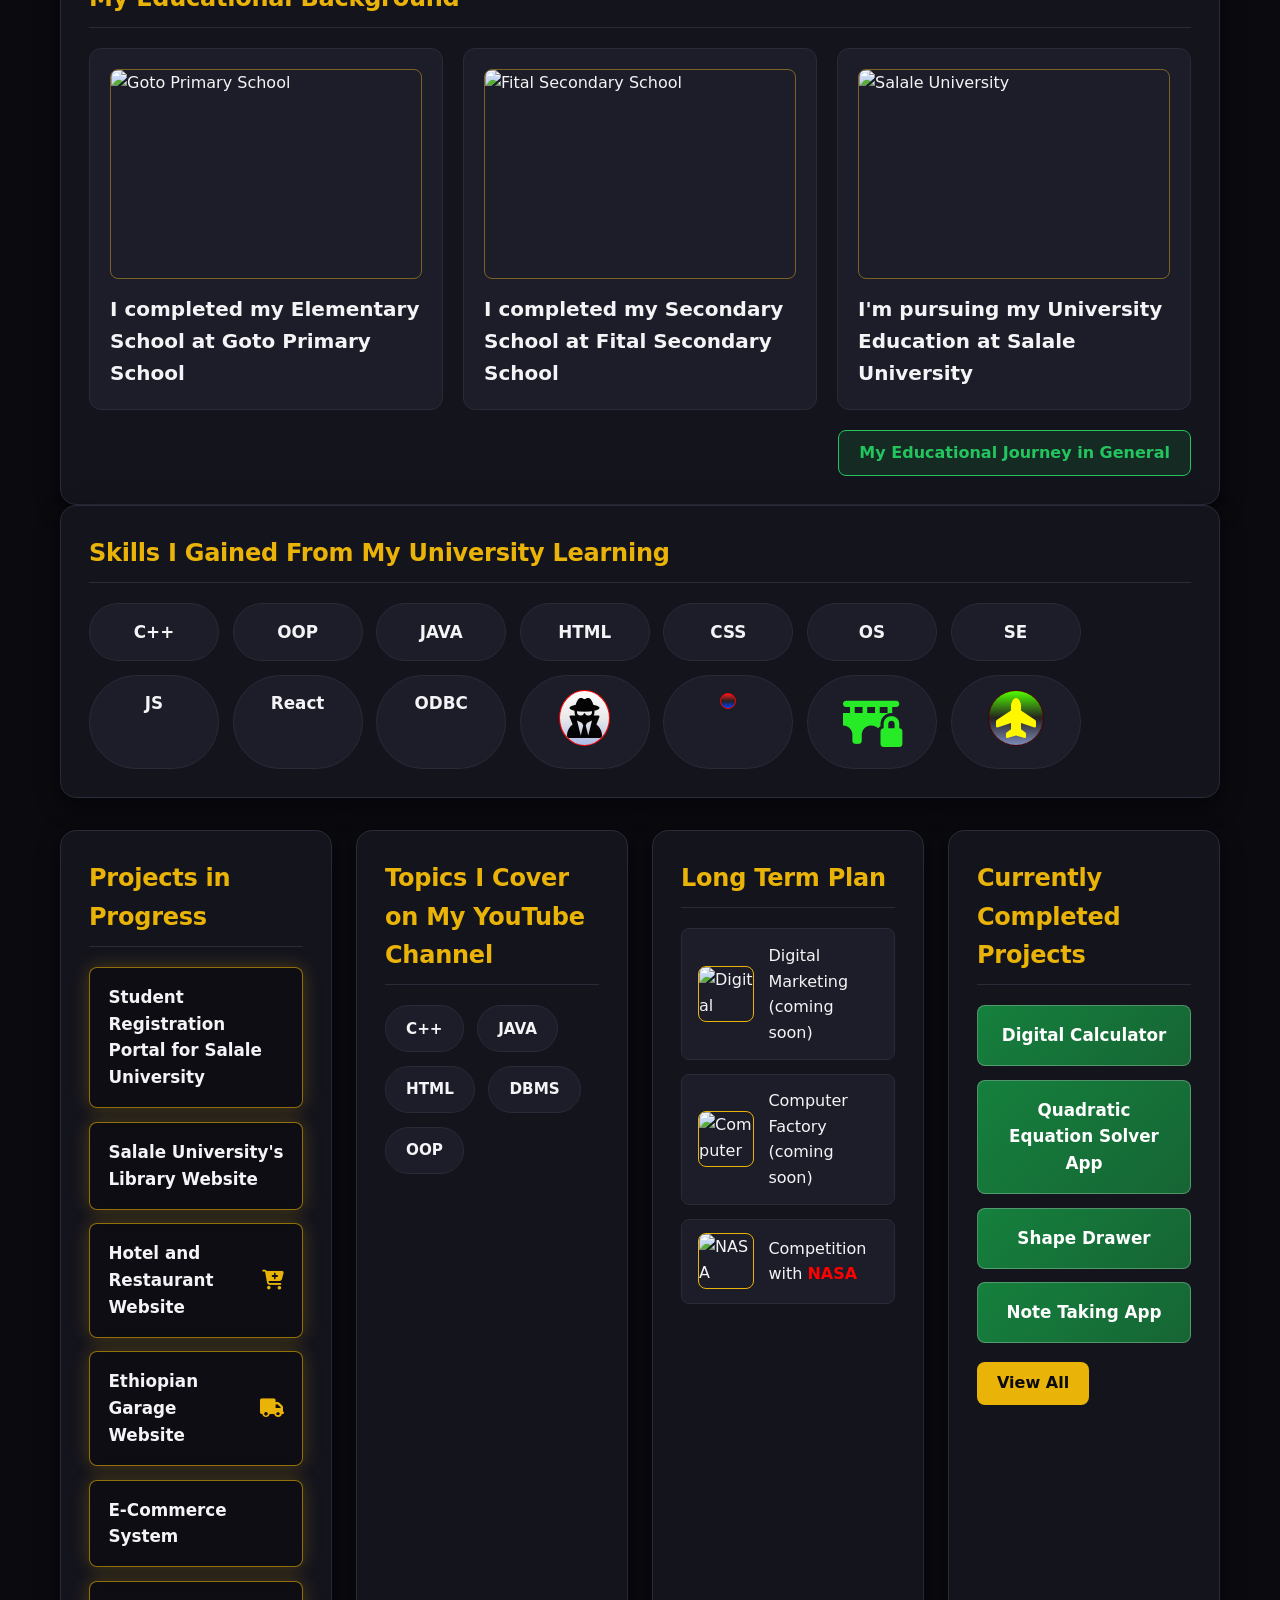
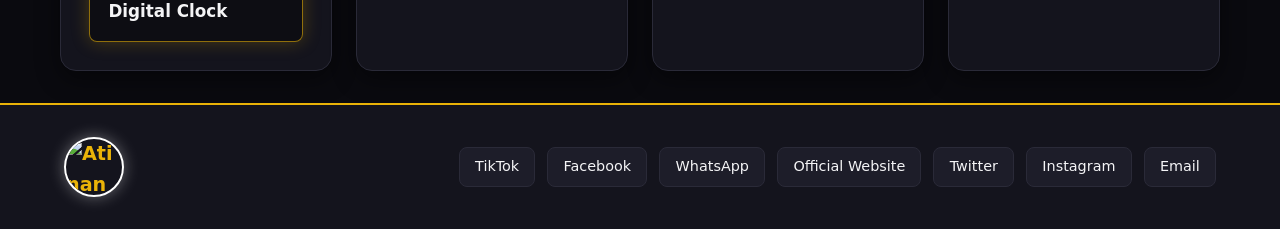
==== commit 9fa93584: "Fix HTML formatting and structure" ====
--- a/index.html
+++ b/index.html
@@ -67,7 +67,7 @@
         <div class="sec1">
             <div class="sec1-cont">
                 <div id="about">
-                    <img src="/frontend/images/my%20image.jpeg" alt="Atinan Dereje Profile Photo">
+                    <img src="my%20image.jpeg" alt="Atinan Dereje Profile Photo">
                     <a href="#about">
                         <h1 style="color: white; text-align: center; font-size: x-large; font-weight: 600;">I'm <b style="font-family: system-ui, -apple-system, BlinkMacSystemFont, 'Segoe UI', Roboto, Oxygen, Ubuntu, Cantarell, 'Open Sans', 'Helvetica Neue', sans-serif; color: rgb(6, 218, 197);">Atinan</b> Dereje</h1>
                     </a>
@@ -75,7 +75,7 @@
                 </div>
 
                 <div class="sec1imp">
-                    <img src="/frontend/images/watermarked_img_13337087227872128564.jpg" alt="Salale University Student" loading="lazy">
+                    <img src="watermarked_img_13337087227872128564.jpg" alt="Salale University Student" loading="lazy">
                     <a href="#education">
                         <h2>Currently I'm a Student at Salale University</h2>
                     </a>
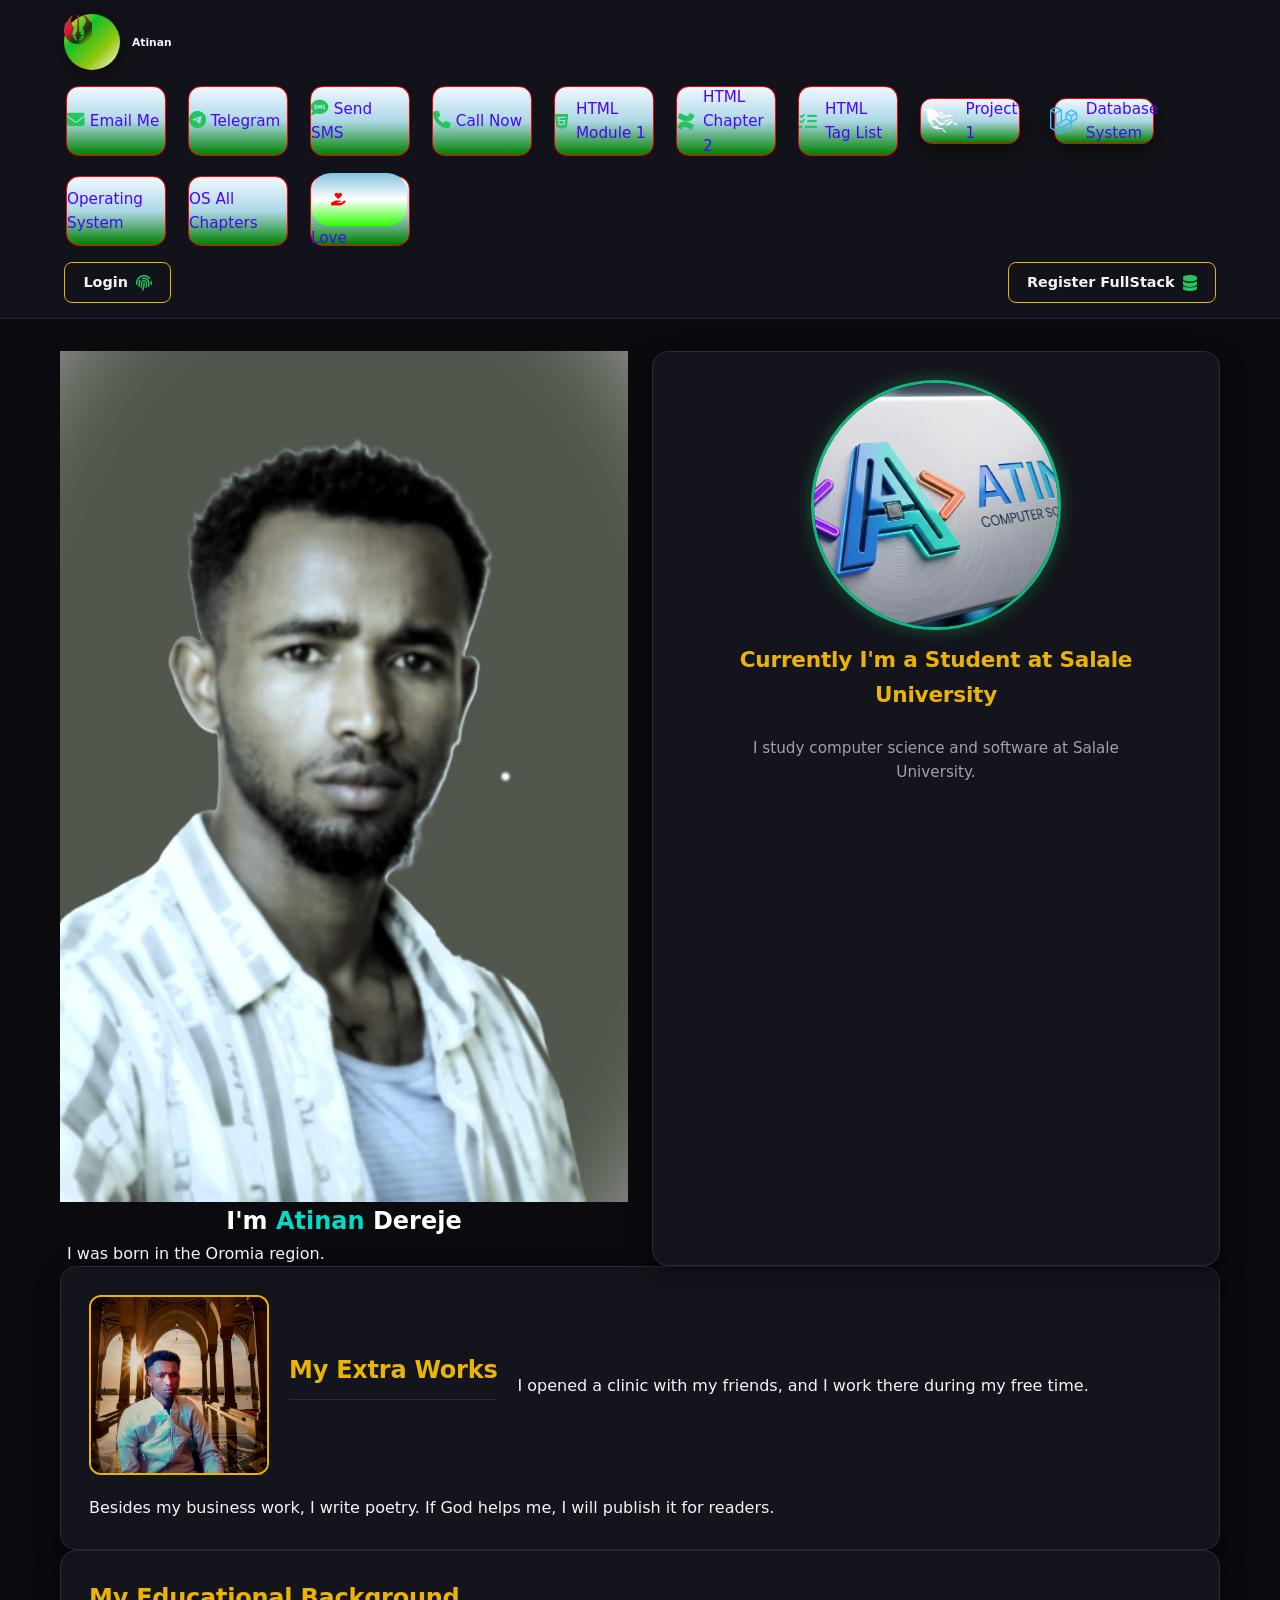
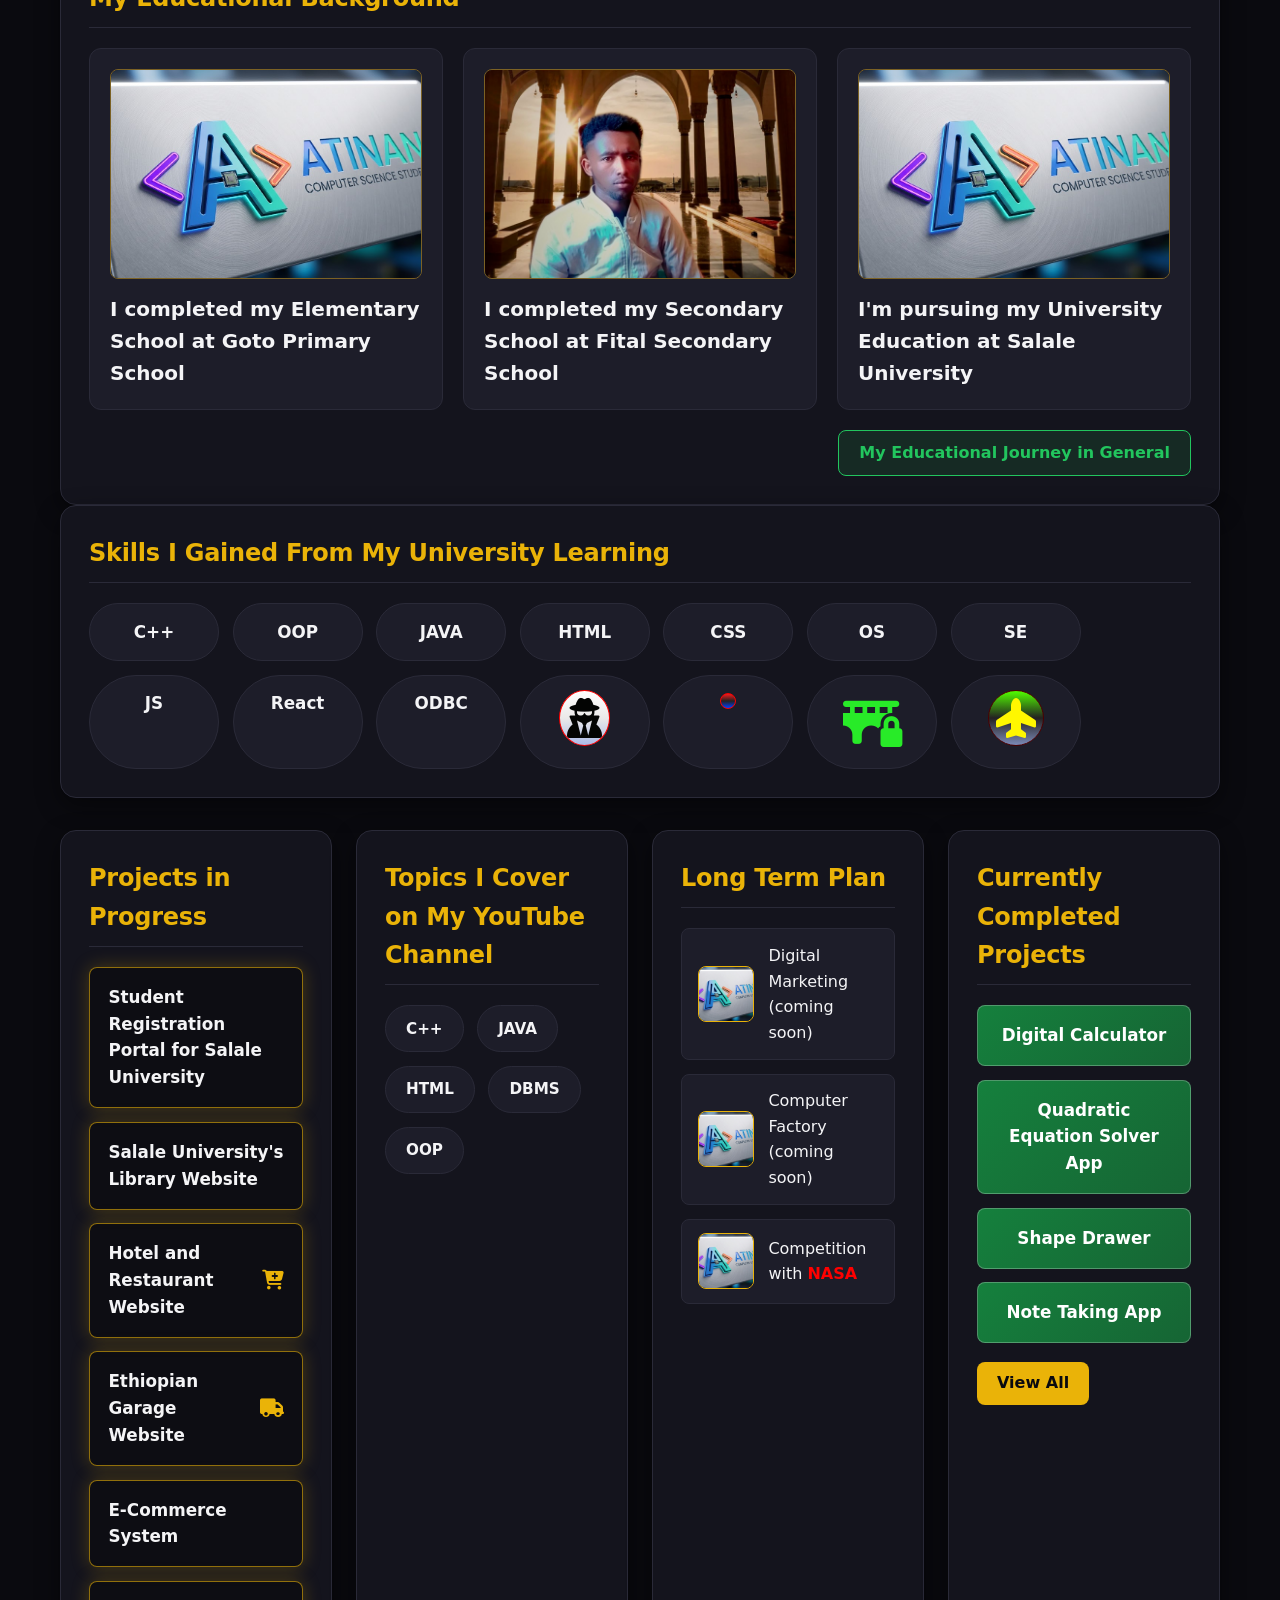
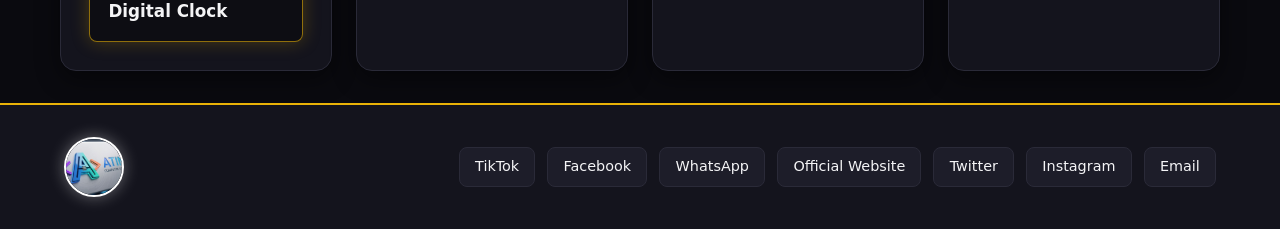
==== commit 85ead97c: "Update index.html" ====
--- a/index.html
+++ b/index.html
@@ -45,7 +45,7 @@
                 <li class="bird"><i class="fa-brands fa-phoenix-framework" aria-hidden="true"></i> <a href="/frontend/Books/Ecomerese.html">Project 1</a></li>
                 <li class="ucode"><i class="fa-brands fa-laravel" aria-hidden="true"></i> <a href="/frontend/Books/Fundamentals%20of%20DB%20system.pdf" target="_blank" rel="noopener">Database System</a></li>
                 <li><a href="/frontend/Books/Abraham-Silberschatz-Operating-System-Concepts-10th-2018.pdf" target="_blank" rel="noopener">Operating System</a></li>
-                <li><a href="/frontend/Books/OS%20all%20chapters.pdf" target="_blank" rel="noopener">OS All Chapters</a></li>
+                <li><a href="OS%20all%20chapters.pdf" target="_blank" rel="noopener">OS All Chapters</a></li>
 
                 <li class="heart">
                     <a href="https://www.poetryfoundation.org/collections/145134/love-poems" target="_blank" rel="noopener">
@@ -85,7 +85,7 @@
 
             <div class="sec12" id="extra-works">
                 <div class="sec121">
-                    <img src="/frontend/images/mying.jpg" alt="Clinic Work" loading="lazy">
+                    <img src="mying.jpg" alt="Clinic Work" loading="lazy">
                     <a href="#extra-works">
                         <h2>My Extra Works</h2>
                     </a>
@@ -100,15 +100,15 @@
                 </a>
                 <div class="edu-bgr">
                     <div class="elementary">
-                        <img src="/frontend/images/watermarked_img_13337087227872128564.jpg" alt="Goto Primary School" loading="lazy">
+                        <img src="watermarked_img_13337087227872128564.jpg" alt="Goto Primary School" loading="lazy">
                         <h3>I completed my Elementary School at Goto Primary School</h3>
                     </div>
                     <div class="highschool">
-                        <img src="/frontend/images/mying.jpg" alt="Fital Secondary School" loading="lazy">
+                        <img src="mying.jpg" alt="Fital Secondary School" loading="lazy">
                         <h3>I completed my Secondary School at Fital Secondary School</h3>
                     </div>
                     <div class="University">
-                        <img src="/frontend/images/watermarked_img_13337087227872128564.jpg" alt="Salale University" loading="lazy">
+                        <img src="watermarked_img_13337087227872128564.jpg" alt="Salale University" loading="lazy">
                         <h3>I'm pursuing my University Education at Salale University</h3>
                     </div>
                 </div>
@@ -181,15 +181,15 @@
                 <div class="sec23-cont">
                     <div class="sec23-cont-left">
                         <div class="sec23-lft-cont">
-                            <img src="/frontend/images/watermarked_img_13337087227872128564.jpg" alt="Digital Marketing" loading="lazy">
+                            <img src="watermarked_img_13337087227872128564.jpg" alt="Digital Marketing" loading="lazy">
                             <p>Digital Marketing (coming soon)</p>
                         </div>
                         <div class="sec23-lft-cont">
-                            <img src="/frontend/images/watermarked_img_13337087227872128564.jpg" alt="Computer Factory" loading="lazy">
+                            <img src="watermarked_img_13337087227872128564.jpg" alt="Computer Factory" loading="lazy">
                             <p>Computer Factory (coming soon)</p>
                         </div>
                         <div class="sec23-right-cont">
-                            <img src="/frontend/images/watermarked_img_13337087227872128564.jpg" alt="NASA Competition" loading="lazy">
+                            <img src="watermarked_img_13337087227872128564.jpg" alt="NASA Competition" loading="lazy">
                             <p>Competition with <strong style="color: red;">NASA</strong></p>
                         </div>
                     </div>
@@ -214,7 +214,7 @@
 
     <footer>
         <section class="foter-logo">
-            <img src="/frontend/images/watermarked_img_13337087227872128564.jpg" alt="Atinan logo">
+            <img src="watermarked_img_13337087227872128564.jpg" alt="Atinan logo">
         </section>
         <div class="social-links">
             <!-- TODO: replace each "#" with your real profile URL -->
